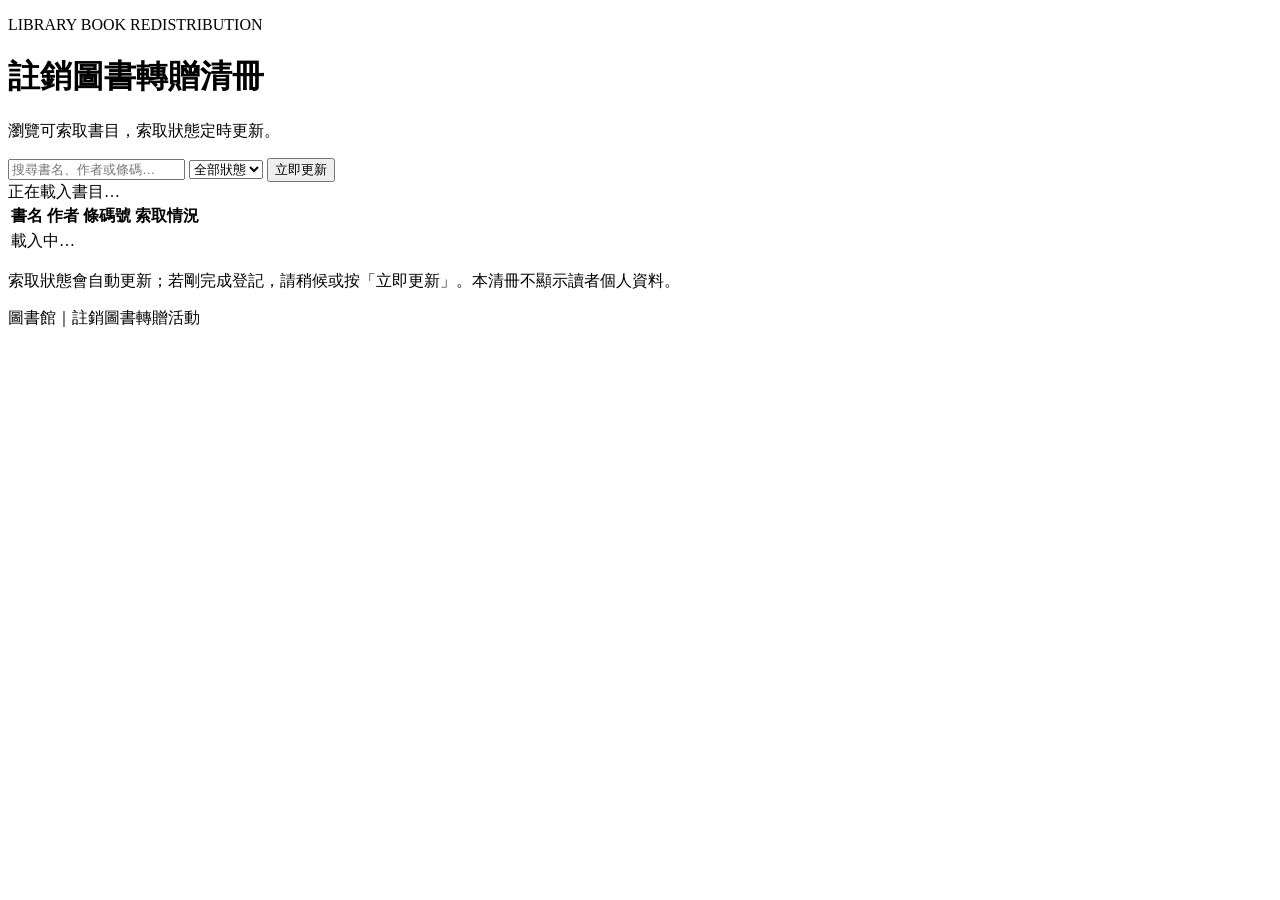
==== index.html @ dcf56df0 "Add files via upload" ====
<!doctype html>
<html lang="zh-Hant">
<head>
  <meta charset="utf-8"><meta name="viewport" content="width=device-width,initial-scale=1">
  <title>註銷圖書轉贈｜書目清冊</title><link rel="stylesheet" href="style.css">
</head>
<body>
<header class="hero"><div class="wrap"><p class="eyebrow">LIBRARY BOOK REDISTRIBUTION</p><h1>註銷圖書轉贈清冊</h1><p>瀏覽可索取書目，索取狀態定時更新。</p></div></header>
<main class="wrap">
  <section class="toolbar"><input id="search" type="search" placeholder="搜尋書名、作者或條碼…" aria-label="搜尋書目">
    <select id="statusFilter" aria-label="篩選狀態"><option value="all">全部狀態</option><option value="available">尚可索取</option><option value="claimed">已被索取</option></select>
    <button id="refreshBtn" class="secondary">立即更新</button></section>
  <div class="summary" id="summary">正在載入書目…</div>
  <div id="message" class="message" role="status"></div>
  <div class="table-scroll"><table><thead><tr><th>書名</th><th>作者</th><th>條碼號</th><th>索取情況</th></tr></thead><tbody id="books"><tr><td colspan="4">載入中…</td></tr></tbody></table></div>
  <p class="footnote">索取狀態會自動更新；若剛完成登記，請稍候或按「立即更新」。本清冊不顯示讀者個人資料。</p>
</main><footer><div class="wrap">圖書館｜註銷圖書轉贈活動</div></footer>
<script src="config.js"></script><script src="app.js"></script>
</body></html>
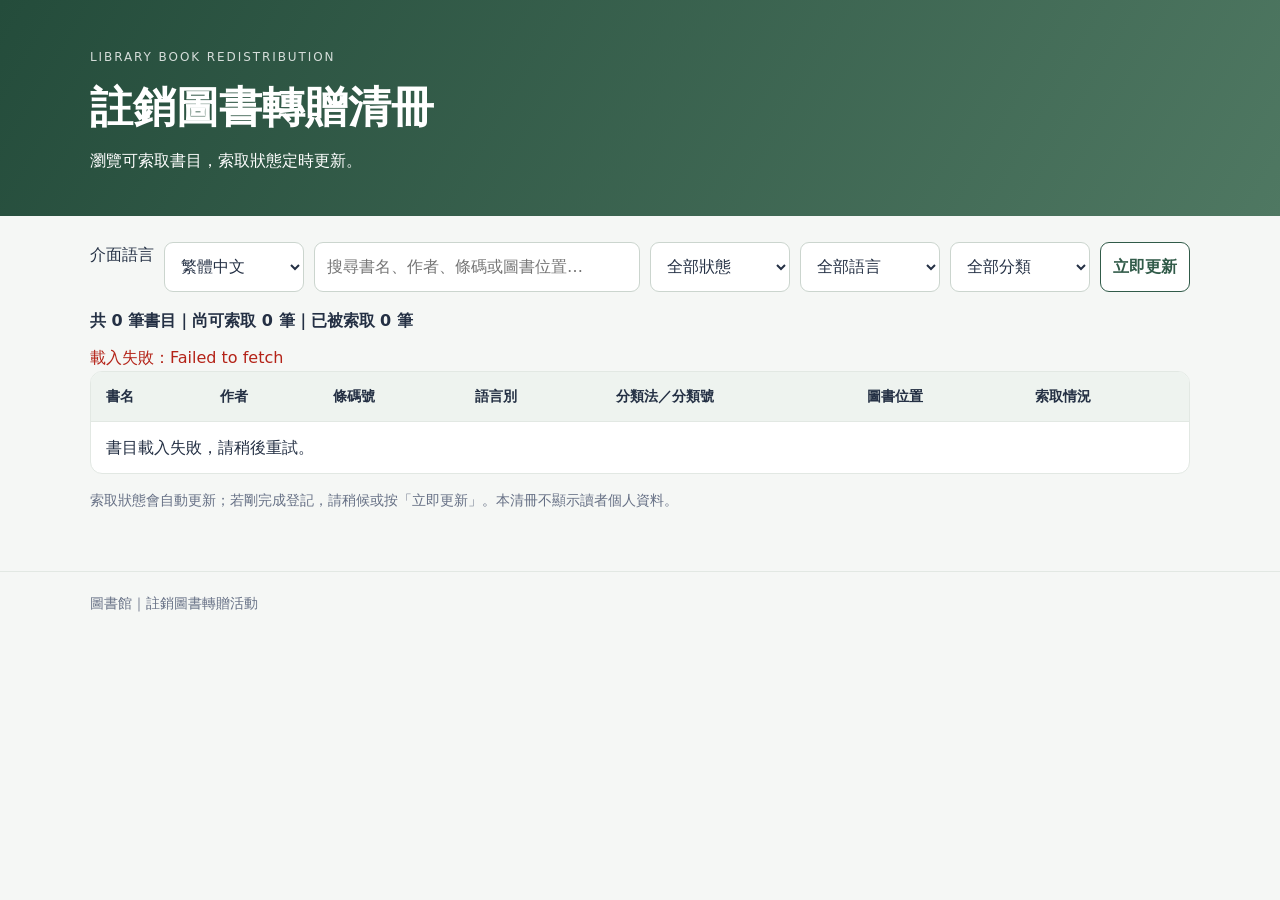
==== commit 9b3af359: "Update index.html" ====
--- a/index.html
+++ b/index.html
@@ -1,19 +1,85 @@
+
 <!doctype html>
 <html lang="zh-Hant">
 <head>
-  <meta charset="utf-8"><meta name="viewport" content="width=device-width,initial-scale=1">
-  <title>註銷圖書轉贈｜書目清冊</title><link rel="stylesheet" href="style.css">
+  <meta charset="utf-8">
+  <meta name="viewport" content="width=device-width,initial-scale=1">
+  <title>註銷圖書轉贈｜書目清冊</title>
+  <link rel="stylesheet" href="style.css">
 </head>
 <body>
-<header class="hero"><div class="wrap"><p class="eyebrow">LIBRARY BOOK REDISTRIBUTION</p><h1>註銷圖書轉贈清冊</h1><p>瀏覽可索取書目，索取狀態定時更新。</p></div></header>
+<header class="hero">
+  <div class="wrap">
+    <p class="eyebrow">LIBRARY BOOK REDISTRIBUTION</p>
+    <h1 id="pageTitle">註銷圖書轉贈清冊</h1>
+    <p id="pageDescription">瀏覽可索取書目，索取狀態定時更新。</p>
+  </div>
+</header>
+
 <main class="wrap">
-  <section class="toolbar"><input id="search" type="search" placeholder="搜尋書名、作者或條碼…" aria-label="搜尋書目">
-    <select id="statusFilter" aria-label="篩選狀態"><option value="all">全部狀態</option><option value="available">尚可索取</option><option value="claimed">已被索取</option></select>
-    <button id="refreshBtn" class="secondary">立即更新</button></section>
+  <section class="toolbar">
+    <label for="interfaceLanguage" id="interfaceLanguageLabel">介面語言</label>
+    <select id="interfaceLanguage" aria-label="介面語言">
+      <option value="zh">繁體中文</option>
+      <option value="en">English</option>
+    </select>
+
+    <input id="search" type="search"
+      placeholder="搜尋書名、作者或條碼…"
+      aria-label="搜尋書目">
+
+    <select id="statusFilter" aria-label="篩選索取情況">
+      <option value="all">全部狀態</option>
+      <option value="available">尚可索取</option>
+      <option value="claimed">已被索取</option>
+    </select>
+
+    <select id="languageFilter" aria-label="篩選書籍語言">
+      <option value="all">全部語言</option>
+      <option value="zh">中文</option>
+      <option value="en">英文</option>
+    </select>
+
+    <select id="classificationFilter" aria-label="篩選分類法或分類號">
+      <option value="all">全部分類</option>
+    </select>
+
+    <button id="refreshBtn" class="secondary">立即更新</button>
+  </section>
+
   <div class="summary" id="summary">正在載入書目…</div>
   <div id="message" class="message" role="status"></div>
-  <div class="table-scroll"><table><thead><tr><th>書名</th><th>作者</th><th>條碼號</th><th>索取情況</th></tr></thead><tbody id="books"><tr><td colspan="4">載入中…</td></tr></tbody></table></div>
-  <p class="footnote">索取狀態會自動更新；若剛完成登記，請稍候或按「立即更新」。本清冊不顯示讀者個人資料。</p>
-</main><footer><div class="wrap">圖書館｜註銷圖書轉贈活動</div></footer>
-<script src="config.js"></script><script src="app.js"></script>
-</body></html>+
+  <div class="table-scroll">
+    <table>
+      <thead>
+        <tr>
+          <th data-i18n="title">書名</th>
+          <th data-i18n="author">作者</th>
+          <th data-i18n="barcode">條碼號</th>
+          <th data-i18n="language">語言別</th>
+          <th data-i18n="classification">分類法／分類號</th>
+          <th data-i18n="location">圖書位置</th>
+          <th data-i18n="status">索取情況</th>
+        </tr>
+      </thead>
+      <tbody id="books">
+        <tr><td colspan="7">載入中…</td></tr>
+      </tbody>
+    </table>
+  </div>
+
+  <p class="footnote" id="footnote">
+    索取狀態會自動更新；若剛完成登記，請稍候或按「立即更新」。
+    本清冊不顯示讀者個人資料。
+  </p>
+</main>
+
+<footer>
+  <div class="wrap" id="footerText">圖書館｜註銷圖書轉贈活動</div>
+</footer>
+
+<script src="config.js"></script>
+<script src="app.js"></script>
+</body>
+</html>
--- a/style.css
+++ b/style.css
@@ -0,0 +1,7 @@
+*{box-sizing:border-box} :root{--ink:#243044;--muted:#667085;--brand:#315b49;--bg:#f5f7f5;--line:#e2e8e3;--white:#fff}
+body{margin:0;background:var(--bg);color:var(--ink);font-family:system-ui,-apple-system,"Noto Sans TC",sans-serif;line-height:1.6}
+.wrap{width:min(1100px,92%);margin:auto}.hero{background:linear-gradient(120deg,#244c3b,#4f7862);color:#fff;padding:42px 0 36px}.hero h1{margin:4px 0;font-size:clamp(1.8rem,4vw,2.7rem)}.hero p{margin:6px 0}.eyebrow{font-size:.75rem;letter-spacing:.16em;opacity:.8}
+main{padding:26px 0 44px}.toolbar{display:flex;gap:10px;margin-bottom:16px;flex-wrap:wrap}.toolbar input{flex:1;min-width:220px}.toolbar select{min-width:140px}
+input,select,button{font:inherit;border:1px solid #cbd5ce;border-radius:9px;padding:11px 12px;background:#fff;color:var(--ink)}button{background:var(--brand);border-color:var(--brand);color:#fff;font-weight:650;cursor:pointer}button:disabled{opacity:.55;cursor:wait}.secondary{background:#fff;color:var(--brand)}
+.summary{font-weight:650;margin:12px 0}.table-scroll{overflow-x:auto;background:#fff;border:1px solid var(--line);border-radius:12px}table{width:100%;border-collapse:collapse;min-width:650px}th,td{text-align:left;padding:13px 15px;border-bottom:1px solid var(--line)}th{background:#eef3ef;font-size:.9rem}tbody tr:last-child td{border-bottom:0}.status{display:inline-block;padding:3px 10px;border-radius:999px;font-size:.85rem;font-weight:700}.available{background:#e2f4e8;color:#23643a}.claimed{background:#fce8e6;color:#a12c25}.message{margin-top:12px;min-height:1.5em;color:var(--muted)}.message.error{color:#b42318}.message.success{color:#247342}.footnote{font-size:.9rem;color:var(--muted);margin-top:15px}footer{border-top:1px solid var(--line);padding:20px 0;color:var(--muted);font-size:.9rem}
+.admin-layout{display:grid;grid-template-columns:minmax(0,1fr) minmax(0,1fr);gap:20px}.panel{background:#fff;border:1px solid var(--line);border-radius:14px;padding:22px}.panel h2{margin-top:0}.panel form{display:flex;flex-direction:column;gap:8px}.panel label{font-weight:650;margin-top:8px}.panel form button{margin-top:12px}.warning{background:#fff6e5;border-left:4px solid #d99a20;padding:12px;font-size:.92rem}a{color:#315b49}@media(max-width:700px){.admin-layout{grid-template-columns:1fr}.hero{padding:30px 0}.toolbar>*{width:100%}}
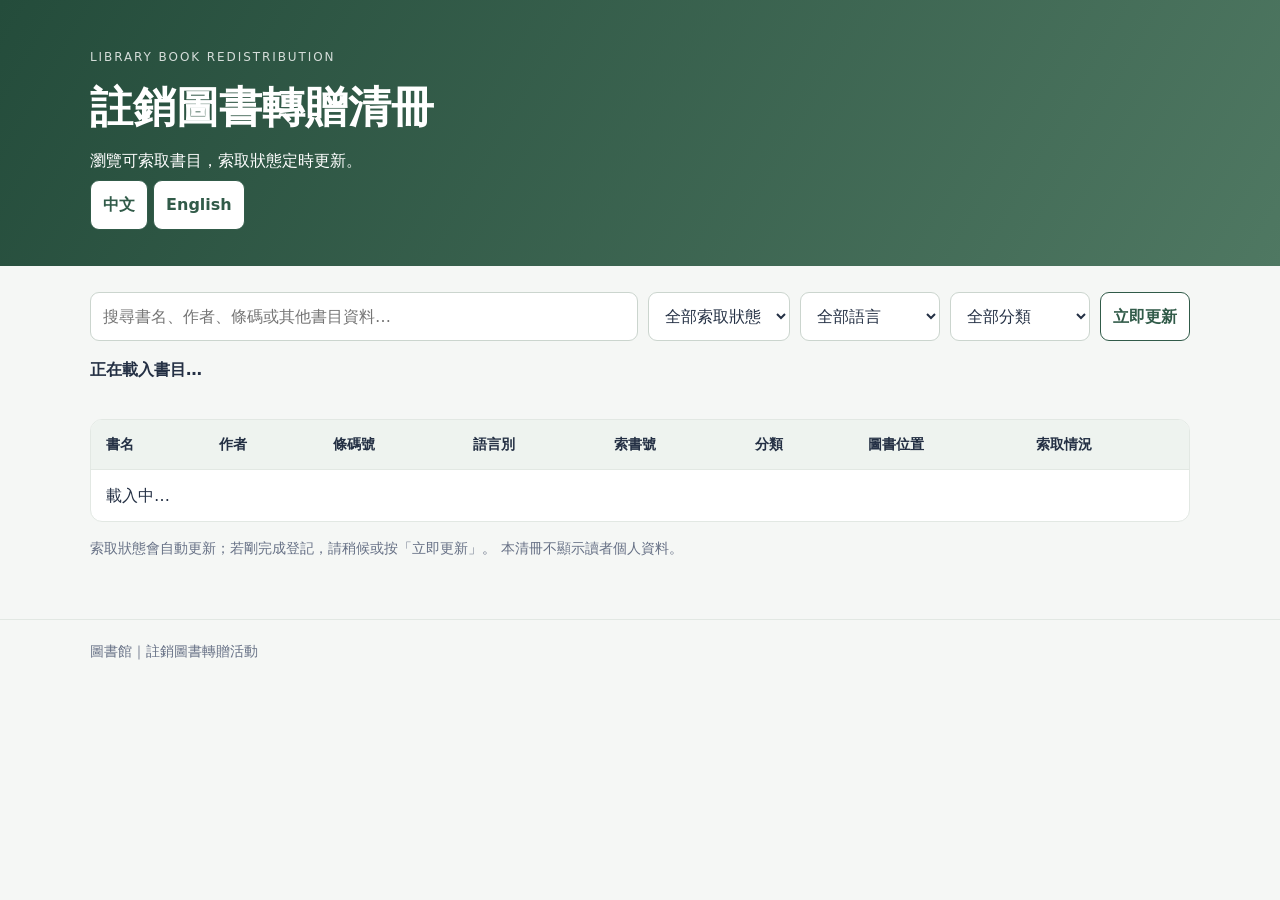
==== commit 9fac83dd: "Update index.html" ====
--- a/index.html
+++ b/index.html
@@ -4,7 +4,7 @@
 <head>
   <meta charset="utf-8">
   <meta name="viewport" content="width=device-width,initial-scale=1">
-  <title>註銷圖書轉贈｜書目清冊</title>
+  <title>註銷圖書轉贈清冊 | Library Book Redistribution</title>
   <link rel="stylesheet" href="style.css">
 </head>
 <body>
@@ -13,58 +13,56 @@
     <p class="eyebrow">LIBRARY BOOK REDISTRIBUTION</p>
     <h1 id="pageTitle">註銷圖書轉贈清冊</h1>
     <p id="pageDescription">瀏覽可索取書目，索取狀態定時更新。</p>
+    <div class="language-switch" aria-label="Language">
+      <button id="zhBtn" type="button" class="secondary" aria-pressed="true">中文</button>
+      <button id="enBtn" type="button" class="secondary" aria-pressed="false">English</button>
+    </div>
   </div>
 </header>
 
 <main class="wrap">
   <section class="toolbar">
-    <label for="interfaceLanguage" id="interfaceLanguageLabel">介面語言</label>
-    <select id="interfaceLanguage" aria-label="介面語言">
-      <option value="zh">繁體中文</option>
-      <option value="en">English</option>
-    </select>
-
-    <input id="search" type="search"
-      placeholder="搜尋書名、作者或條碼…"
-      aria-label="搜尋書目">
-
-    <select id="statusFilter" aria-label="篩選索取情況">
-      <option value="all">全部狀態</option>
+    <input
+      id="search"
+      type="search"
+      placeholder="搜尋書名、作者、條碼或其他書目資料…"
+      aria-label="搜尋書目"
+    >
+    <select id="statusFilter" aria-label="篩選索取狀態">
+      <option value="all">全部索取狀態</option>
       <option value="available">尚可索取</option>
       <option value="claimed">已被索取</option>
     </select>
-
-    <select id="languageFilter" aria-label="篩選書籍語言">
+    <select id="languageFilter" aria-label="篩選語言">
       <option value="all">全部語言</option>
       <option value="zh">中文</option>
       <option value="en">英文</option>
     </select>
-
-    <select id="classificationFilter" aria-label="篩選分類法或分類號">
+    <select id="classificationFilter" aria-label="篩選分類">
       <option value="all">全部分類</option>
     </select>
-
-    <button id="refreshBtn" class="secondary">立即更新</button>
+    <button id="refreshBtn" class="secondary" type="button">立即更新</button>
   </section>
 
-  <div class="summary" id="summary">正在載入書目…</div>
+  <div class="summary" id="summary" aria-live="polite">正在載入書目…</div>
   <div id="message" class="message" role="status"></div>
 
   <div class="table-scroll">
     <table>
       <thead>
         <tr>
-          <th data-i18n="title">書名</th>
-          <th data-i18n="author">作者</th>
-          <th data-i18n="barcode">條碼號</th>
-          <th data-i18n="language">語言別</th>
-          <th data-i18n="classification">分類法／分類號</th>
-          <th data-i18n="location">圖書位置</th>
-          <th data-i18n="status">索取情況</th>
+          <th scope="col" data-i18n="title">書名</th>
+          <th scope="col" data-i18n="author">作者</th>
+          <th scope="col" data-i18n="barcode">條碼號</th>
+          <th scope="col" data-i18n="language">語言別</th>
+          <th scope="col" data-i18n="callNumber">索書號</th>
+          <th scope="col" data-i18n="classification">分類</th>
+          <th scope="col" data-i18n="location">圖書位置</th>
+          <th scope="col" data-i18n="status">索取情況</th>
         </tr>
       </thead>
       <tbody id="books">
-        <tr><td colspan="7">載入中…</td></tr>
+        <tr><td colspan="8">載入中…</td></tr>
       </tbody>
     </table>
   </div>
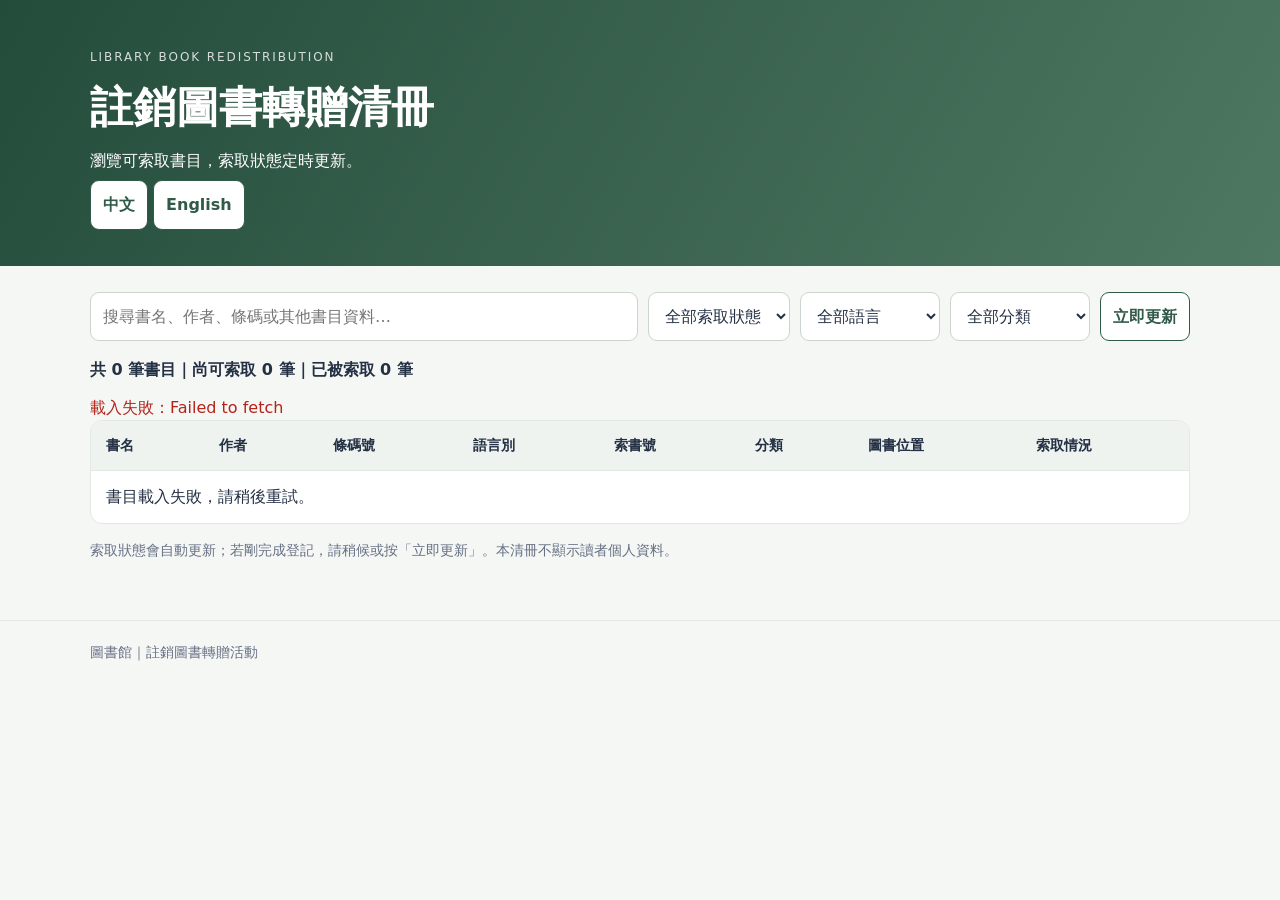
==== commit a1614301: "Update index.html" ====
--- a/index.html
+++ b/index.html
@@ -33,10 +33,11 @@
       <option value="available">尚可索取</option>
       <option value="claimed">已被索取</option>
     </select>
-    <select id="languageFilter" aria-label="篩選語言">
+    <select id="languageFilter" aria-label="篩選語言別">
       <option value="all">全部語言</option>
-      <option value="zh">中文</option>
-      <option value="en">英文</option>
+      <option value="chi">中文</option>
+      <option value="eng">英文</option>
+      <option value="jpn">日文</option>
     </select>
     <select id="classificationFilter" aria-label="篩選分類">
       <option value="all">全部分類</option>
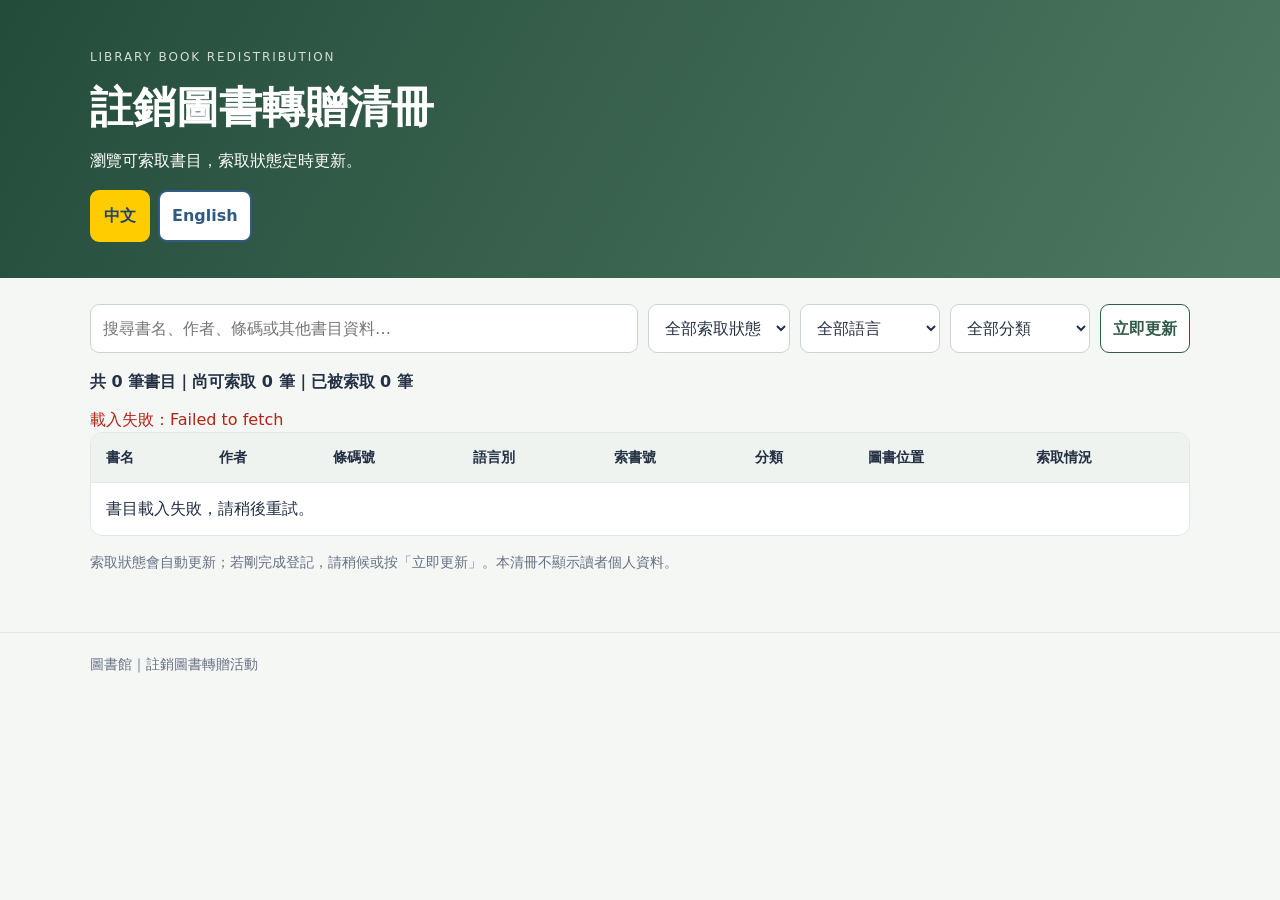
==== commit e564ad4d: "Update index.html" ====
--- a/index.html
+++ b/index.html
@@ -68,6 +68,9 @@
     </table>
   </div>
 
+    <!-- 手機版書目卡片 -->
+  <div id="bookCards" class="book-cards" aria-live="polite"></div>
+
   <p class="footnote" id="footnote">
     索取狀態會自動更新；若剛完成登記，請稍候或按「立即更新」。
     本清冊不顯示讀者個人資料。
--- a/style.css
+++ b/style.css
@@ -5,3 +5,45 @@
 input,select,button{font:inherit;border:1px solid #cbd5ce;border-radius:9px;padding:11px 12px;background:#fff;color:var(--ink)}button{background:var(--brand);border-color:var(--brand);color:#fff;font-weight:650;cursor:pointer}button:disabled{opacity:.55;cursor:wait}.secondary{background:#fff;color:var(--brand)}
 .summary{font-weight:650;margin:12px 0}.table-scroll{overflow-x:auto;background:#fff;border:1px solid var(--line);border-radius:12px}table{width:100%;border-collapse:collapse;min-width:650px}th,td{text-align:left;padding:13px 15px;border-bottom:1px solid var(--line)}th{background:#eef3ef;font-size:.9rem}tbody tr:last-child td{border-bottom:0}.status{display:inline-block;padding:3px 10px;border-radius:999px;font-size:.85rem;font-weight:700}.available{background:#e2f4e8;color:#23643a}.claimed{background:#fce8e6;color:#a12c25}.message{margin-top:12px;min-height:1.5em;color:var(--muted)}.message.error{color:#b42318}.message.success{color:#247342}.footnote{font-size:.9rem;color:var(--muted);margin-top:15px}footer{border-top:1px solid var(--line);padding:20px 0;color:var(--muted);font-size:.9rem}
 .admin-layout{display:grid;grid-template-columns:minmax(0,1fr) minmax(0,1fr);gap:20px}.panel{background:#fff;border:1px solid var(--line);border-radius:14px;padding:22px}.panel h2{margin-top:0}.panel form{display:flex;flex-direction:column;gap:8px}.panel label{font-weight:650;margin-top:8px}.panel form button{margin-top:12px}.warning{background:#fff6e5;border-left:4px solid #d99a20;padding:12px;font-size:.92rem}a{color:#315b49}@media(max-width:700px){.admin-layout{grid-template-columns:1fr}.hero{padding:30px 0}.toolbar>*{width:100%}}
+
+
+/* 語言切換按鈕 */
+.language-switch {
+  display: flex;
+  gap: 8px;
+  margin-top: 16px;
+}
+
+.language-switch button {
+  border: 2px solid #315b85;
+  background-color: #ffffff;
+  color: #315b85;
+  font-weight: 600;
+  transition: background-color 0.2s ease, color 0.2s ease;
+}
+
+/* 目前選中的語言 */
+.language-switch button[aria-pressed="true"] {
+  background-color: #ffcc00;
+  border-color: #ffcc00;
+  color: #244567;
+}
+
+/* 滑鼠移到按鈕上 */
+.language-switch button:hover {
+  background-color: #e4edf7;
+  color: #244567;
+}
+
+/* 滑鼠移到目前選中的按鈕上，仍保持黃色 */
+.language-switch button[aria-pressed="true"]:hover {
+  background-color: #f0b800;
+  border-color: #f0b800;
+  color: #244567;
+}
+
+/* 鍵盤操作時的焦點提示 */
+.language-switch button:focus-visible {
+  outline: 3px solid #e5a000;
+  outline-offset: 3px;
+}
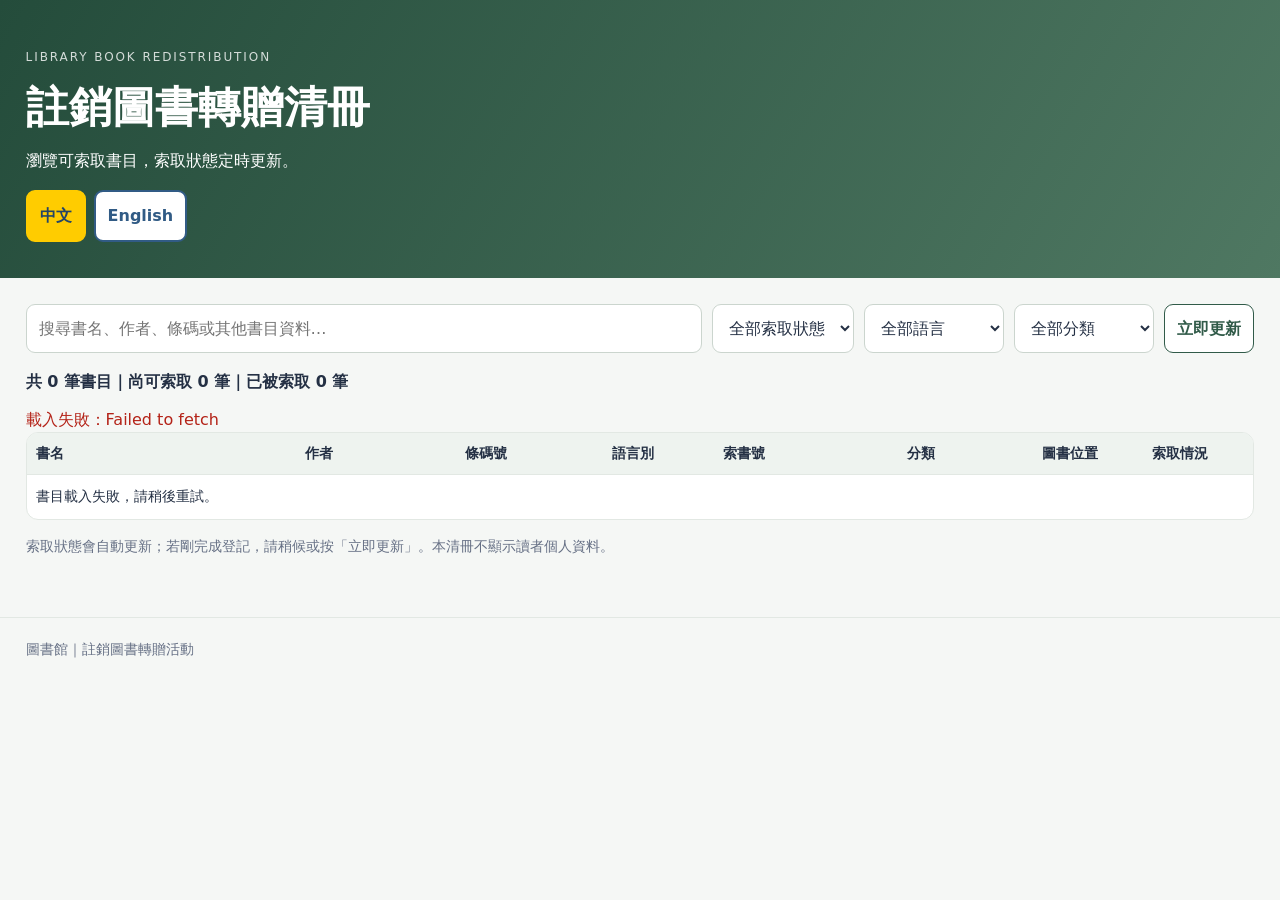
==== commit 647e7cfd: "Update index.html" ====
--- a/index.html
+++ b/index.html
@@ -73,7 +73,6 @@
 
   <p class="footnote" id="footnote">
     索取狀態會自動更新；若剛完成登記，請稍候或按「立即更新」。
-    本清冊不顯示讀者個人資料。
   </p>
 </main>
 
--- a/style.css
+++ b/style.css
@@ -1,11 +1,231 @@
-*{box-sizing:border-box} :root{--ink:#243044;--muted:#667085;--brand:#315b49;--bg:#f5f7f5;--line:#e2e8e3;--white:#fff}
-body{margin:0;background:var(--bg);color:var(--ink);font-family:system-ui,-apple-system,"Noto Sans TC",sans-serif;line-height:1.6}
-.wrap{width:min(1100px,92%);margin:auto}.hero{background:linear-gradient(120deg,#244c3b,#4f7862);color:#fff;padding:42px 0 36px}.hero h1{margin:4px 0;font-size:clamp(1.8rem,4vw,2.7rem)}.hero p{margin:6px 0}.eyebrow{font-size:.75rem;letter-spacing:.16em;opacity:.8}
-main{padding:26px 0 44px}.toolbar{display:flex;gap:10px;margin-bottom:16px;flex-wrap:wrap}.toolbar input{flex:1;min-width:220px}.toolbar select{min-width:140px}
-input,select,button{font:inherit;border:1px solid #cbd5ce;border-radius:9px;padding:11px 12px;background:#fff;color:var(--ink)}button{background:var(--brand);border-color:var(--brand);color:#fff;font-weight:650;cursor:pointer}button:disabled{opacity:.55;cursor:wait}.secondary{background:#fff;color:var(--brand)}
-.summary{font-weight:650;margin:12px 0}.table-scroll{overflow-x:auto;background:#fff;border:1px solid var(--line);border-radius:12px}table{width:100%;border-collapse:collapse;min-width:650px}th,td{text-align:left;padding:13px 15px;border-bottom:1px solid var(--line)}th{background:#eef3ef;font-size:.9rem}tbody tr:last-child td{border-bottom:0}.status{display:inline-block;padding:3px 10px;border-radius:999px;font-size:.85rem;font-weight:700}.available{background:#e2f4e8;color:#23643a}.claimed{background:#fce8e6;color:#a12c25}.message{margin-top:12px;min-height:1.5em;color:var(--muted)}.message.error{color:#b42318}.message.success{color:#247342}.footnote{font-size:.9rem;color:var(--muted);margin-top:15px}footer{border-top:1px solid var(--line);padding:20px 0;color:var(--muted);font-size:.9rem}
-.admin-layout{display:grid;grid-template-columns:minmax(0,1fr) minmax(0,1fr);gap:20px}.panel{background:#fff;border:1px solid var(--line);border-radius:14px;padding:22px}.panel h2{margin-top:0}.panel form{display:flex;flex-direction:column;gap:8px}.panel label{font-weight:650;margin-top:8px}.panel form button{margin-top:12px}.warning{background:#fff6e5;border-left:4px solid #d99a20;padding:12px;font-size:.92rem}a{color:#315b49}@media(max-width:700px){.admin-layout{grid-template-columns:1fr}.hero{padding:30px 0}.toolbar>*{width:100%}}
-
+
+* {
+  box-sizing: border-box;
+}
+
+:root {
+  --ink: #243044;
+  --muted: #667085;
+  --brand: #315b49;
+  --bg: #f5f7f5;
+  --line: #e2e8e3;
+  --white: #fff;
+}
+
+body {
+  margin: 0;
+  background: var(--bg);
+  color: var(--ink);
+  font-family: system-ui, -apple-system, "Noto Sans TC", sans-serif;
+  line-height: 1.6;
+}
+
+/* 頁面寬度 */
+.wrap {
+  width: min(1440px, 96%);
+  margin: auto;
+}
+
+/* 頁首 */
+.hero {
+  background: linear-gradient(120deg, #244c3b, #4f7862);
+  color: #fff;
+  padding: 42px 0 36px;
+}
+
+.hero h1 {
+  margin: 4px 0;
+  font-size: clamp(1.8rem, 4vw, 2.7rem);
+}
+
+.hero p {
+  margin: 6px 0;
+}
+
+.eyebrow {
+  font-size: .75rem;
+  letter-spacing: .16em;
+  opacity: .8;
+}
+
+main {
+  padding: 26px 0 44px;
+}
+
+/* 搜尋及篩選工具列 */
+.toolbar {
+  display: flex;
+  gap: 10px;
+  margin-bottom: 16px;
+  flex-wrap: wrap;
+}
+
+.toolbar input {
+  flex: 1;
+  min-width: 220px;
+}
+
+.toolbar select {
+  min-width: 140px;
+}
+
+/* 表單及按鈕 */
+input,
+select,
+button {
+  font: inherit;
+  border: 1px solid #cbd5ce;
+  border-radius: 9px;
+  padding: 11px 12px;
+  background: #fff;
+  color: var(--ink);
+}
+
+button {
+  background: var(--brand);
+  border-color: var(--brand);
+  color: #fff;
+  font-weight: 650;
+  cursor: pointer;
+}
+
+button:disabled {
+  opacity: .55;
+  cursor: wait;
+}
+
+.secondary {
+  background: #fff;
+  color: var(--brand);
+}
+
+/* 統計摘要 */
+.summary {
+  font-weight: 650;
+  margin: 12px 0;
+}
+
+/* 書目表格 */
+.table-scroll {
+  overflow-x: auto;
+  background: #fff;
+  border: 1px solid var(--line);
+  border-radius: 12px;
+}
+
+table {
+  width: 100%;
+  border-collapse: collapse;
+  min-width: 650px;
+}
+
+th,
+td {
+  text-align: left;
+  padding: 13px 15px;
+  border-bottom: 1px solid var(--line);
+}
+
+th {
+  background: #eef3ef;
+  font-size: .9rem;
+}
+
+tbody tr:last-child td {
+  border-bottom: 0;
+}
+
+/* 索取狀態 */
+.status {
+  display: inline-block;
+  padding: 3px 10px;
+  border-radius: 999px;
+  font-size: .85rem;
+  font-weight: 700;
+}
+
+.available {
+  background: #e2f4e8;
+  color: #23643a;
+}
+
+.claimed {
+  background: #fce8e6;
+  color: #a12c25;
+}
+
+/* 訊息 */
+.message {
+  margin-top: 12px;
+  min-height: 1.5em;
+  color: var(--muted);
+}
+
+.message.error {
+  color: #b42318;
+}
+
+.message.success {
+  color: #247342;
+}
+
+.footnote {
+  font-size: .9rem;
+  color: var(--muted);
+  margin-top: 15px;
+}
+
+/* 頁尾 */
+footer {
+  border-top: 1px solid var(--line);
+  padding: 20px 0;
+  color: var(--muted);
+  font-size: .9rem;
+}
+
+/* 管理頁面 */
+.admin-layout {
+  display: grid;
+  grid-template-columns: minmax(0, 1fr) minmax(0, 1fr);
+  gap: 20px;
+}
+
+.panel {
+  background: #fff;
+  border: 1px solid var(--line);
+  border-radius: 14px;
+  padding: 22px;
+}
+
+.panel h2 {
+  margin-top: 0;
+}
+
+.panel form {
+  display: flex;
+  flex-direction: column;
+  gap: 8px;
+}
+
+.panel label {
+  font-weight: 650;
+  margin-top: 8px;
+}
+
+.panel form button {
+  margin-top: 12px;
+}
+
+.warning {
+  background: #fff6e5;
+  border-left: 4px solid #d99a20;
+  padding: 12px;
+  font-size: .92rem;
+}
+
+a {
+  color: #315b49;
+}
 
 /* 語言切換按鈕 */
 .language-switch {
@@ -35,15 +255,211 @@
   color: #244567;
 }
 
-/* 滑鼠移到目前選中的按鈕上，仍保持黃色 */
+/* 選中按鈕的滑鼠效果 */
 .language-switch button[aria-pressed="true"]:hover {
   background-color: #f0b800;
   border-color: #f0b800;
   color: #244567;
 }
 
-/* 鍵盤操作時的焦點提示 */
+/* 鍵盤操作焦點 */
 .language-switch button:focus-visible {
   outline: 3px solid #e5a000;
   outline-offset: 3px;
 }
+
+/* 手機版書目卡片：預設隱藏 */
+.book-cards {
+  display: none;
+}
+
+
+/* =================================
+   桌面版中英文共用表格配置
+   ================================= */
+
+@media (min-width: 701px) {
+
+  .table-scroll {
+    overflow-x: auto;
+  }
+
+  table {
+    width: 100%;
+    min-width: 0;
+    table-layout: fixed;
+  }
+
+  th,
+  td {
+    padding: 11px 9px;
+    font-size: 0.85rem;
+    text-align: left;
+    vertical-align: middle;
+  }
+
+  /* 書名 */
+  th:nth-child(1) {
+    width: 22%;
+  }
+
+  /* 作者 */
+  th:nth-child(2) {
+    width: 13%;
+  }
+
+  /* 條碼號 */
+  th:nth-child(3) {
+    width: 12%;
+  }
+
+  /* 語言別 */
+  th:nth-child(4) {
+    width: 9%;
+  }
+
+  /* 索書號 */
+  th:nth-child(5) {
+    width: 15%;
+  }
+
+  /* 分類 */
+  th:nth-child(6) {
+    width: 11%;
+  }
+
+  /* 圖書位置 */
+  th:nth-child(7) {
+    width: 9%;
+  }
+
+  /* 索取情況 */
+  th:nth-child(8) {
+    width: 9%;
+  }
+
+  /* 表頭保持清楚 */
+  th {
+    line-height: 1.4;
+    overflow-wrap: anywhere;
+  }
+
+  /* 書目內容允許必要換行 */
+  td {
+    overflow-wrap: anywhere;
+    word-break: normal;
+  }
+}
+
+
+/* =================================
+   手機版
+   ================================= */
+
+@media (max-width: 700px) {
+
+  .admin-layout {
+    grid-template-columns: 1fr;
+  }
+
+  .hero {
+    padding: 30px 0;
+  }
+
+  .toolbar {
+    gap: 9px;
+  }
+
+  .toolbar > * {
+    width: 100%;
+  }
+
+  .toolbar input,
+  .toolbar select,
+  .toolbar button {
+    width: 100%;
+    min-width: 0;
+    min-height: 44px;
+  }
+
+  /* 手機版隱藏表格 */
+  .table-scroll {
+    display: none;
+  }
+
+  /* 手機版顯示書目卡片 */
+  .book-cards {
+    display: grid;
+    grid-template-columns: minmax(0, 1fr);
+    gap: 14px;
+  }
+
+  .book-card {
+    min-width: 0;
+    padding: 17px;
+    background: var(--white);
+    border: 1px solid var(--line);
+    border-radius: 12px;
+    box-shadow: 0 2px 7px rgba(36, 48, 68, 0.05);
+  }
+
+  .book-card-header {
+    padding-bottom: 12px;
+    margin-bottom: 12px;
+    border-bottom: 1px solid var(--line);
+  }
+
+  .book-card-title {
+    margin: 0;
+    font-size: 1.12rem;
+    line-height: 1.5;
+    font-weight: 750;
+    overflow-wrap: anywhere;
+  }
+
+  .book-card-status {
+    margin-top: 9px;
+  }
+
+  .book-card-details {
+    display: grid;
+    grid-template-columns: minmax(0, 1fr);
+    gap: 11px;
+    margin: 0;
+  }
+
+  .book-card-field {
+    min-width: 0;
+  }
+
+  .book-card-field dt {
+    margin-bottom: 2px;
+    color: var(--muted);
+    font-size: .82rem;
+  }
+
+  .book-card-field dd {
+    margin: 0;
+    font-size: .96rem;
+    overflow-wrap: anywhere;
+    word-break: break-word;
+  }
+
+  .book-card-empty {
+    padding: 22px 16px;
+    text-align: center;
+    background: var(--white);
+    border: 1px solid var(--line);
+    border-radius: 12px;
+    color: var(--muted);
+  }
+
+  .summary {
+    line-height: 1.8;
+  }
+
+  /* 手機版英文同樣使用卡片，不顯示表格 */
+  body:has(#enBtn[aria-pressed="true"]) .table-scroll {
+    display: none;
+  }
+}
